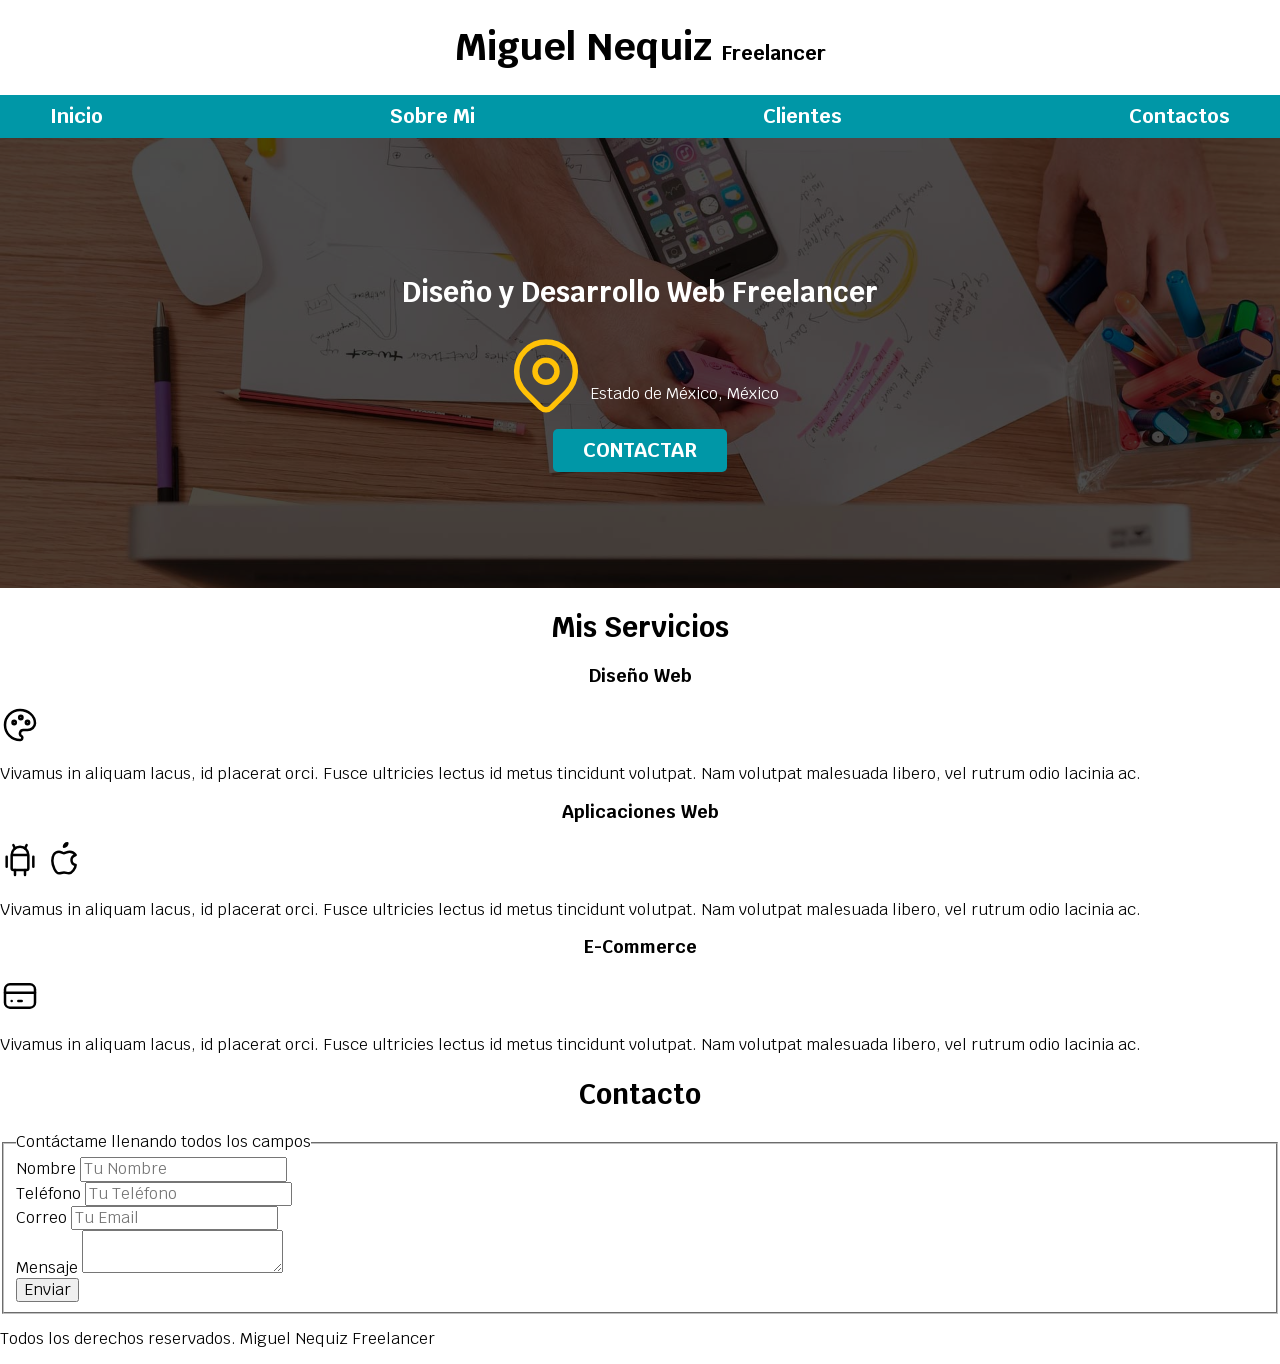
==== index.html @ 97442358 "CSS para crear botones" ====
<!DOCTYPE html>
<html lang="es">
<head>
    <meta charset="UTF-8">
    <meta name="viewport" content="width=device-width, initial-scale=1.0">
    <title>Diseñador Freelancer</title>
    <link rel="preload" href="css/normalize.css" as="style">
    <link rel="stylesheet" href="css/normalize.css">
    <link rel="preconnect" href="https://fonts.googleapis.com">
    <link rel="preconnect" href="https://fonts.gstatic.com" crossorigin>
    <link href="https://fonts.googleapis.com/css2?family=Krub:wght@400;700&display=swap" rel="stylesheet">
    <link rel="preload" href="css/styles.css" as="style">
    <link rel="stylesheet" href="css/styles.css">
</head>
<body>
    <header>
        <h1 class="titulo">Miguel Nequiz <span>Freelancer</span></h1>
    </header>

    <div class="nav-bg">
        <nav class="navegacion-principal contenedor">
            <a href="#">Inicio</a>
            <a href="#">Sobre Mi</a>
            <a href="#">Clientes</a>
            <a href="#">Contactos</a>
        </nav>
    </div>

    <section class="hero">
        <div class="contenido-hero">
            <h2>Diseño y Desarrollo Web <span>Freelancer</span></h2>
            
            <div class="ubicacion">
                <svg xmlns="http://www.w3.org/2000/svg" class="icon icon-tabler icon-tabler-map-pin" width="88" height="88" viewBox="0 0 24 24" stroke-width="1.5" stroke="#FFC107" fill="none" stroke-linecap="round" stroke-linejoin="round">
                    <path stroke="none" d="M0 0h24v24H0z" fill="none"/>
                    <path d="M9 11a3 3 0 1 0 6 0a3 3 0 0 0 -6 0" />
                    <path d="M17.657 16.657l-4.243 4.243a2 2 0 0 1 -2.827 0l-4.244 -4.243a8 8 0 1 1 11.314 0z" />
                </svg>
                <p>Estado de México, México</p>
                
            </div>
            
            
            
            <a class="boton" href="#">Contactar</a>
        </div>
    </section>

    <main>
        <h2>Mis Servicios</h2>
    
        <section>
            <h3>Diseño Web</h3>
            <svg xmlns="http://www.w3.org/2000/svg" class="icon icon-tabler icon-tabler-palette" width="40" height="40" viewBox="0 0 24 24" stroke-width="1.5" stroke="#000000" fill="none" stroke-linecap="round" stroke-linejoin="round">
                <path stroke="none" d="M0 0h24v24H0z" fill="none"/>
                <path d="M12 21a9 9 0 0 1 0 -18c4.97 0 9 3.582 9 8c0 1.06 -.474 2.078 -1.318 2.828c-.844 .75 -1.989 1.172 -3.182 1.172h-2.5a2 2 0 0 0 -1 3.75a1.3 1.3 0 0 1 -1 2.25" />
                <path d="M8.5 10.5m-1 0a1 1 0 1 0 2 0a1 1 0 1 0 -2 0" />
                <path d="M12.5 7.5m-1 0a1 1 0 1 0 2 0a1 1 0 1 0 -2 0" />
                <path d="M16.5 10.5m-1 0a1 1 0 1 0 2 0a1 1 0 1 0 -2 0" />
            </svg>
            <p>Vivamus in aliquam lacus, id placerat orci. Fusce ultricies lectus id metus tincidunt volutpat. Nam volutpat malesuada libero, vel rutrum odio lacinia ac.</p>
        </section>

        <section>
            <h3>Aplicaciones Web</h3>
            <svg xmlns="http://www.w3.org/2000/svg" class="icon icon-tabler icon-tabler-brand-android" width="40" height="40" viewBox="0 0 24 24" stroke-width="1.5" stroke="#000000" fill="none" stroke-linecap="round" stroke-linejoin="round">
                <path stroke="none" d="M0 0h24v24H0z" fill="none"/>
                <path d="M4 10l0 6" />
                <path d="M20 10l0 6" />
                <path d="M7 9h10v8a1 1 0 0 1 -1 1h-8a1 1 0 0 1 -1 -1v-8a5 5 0 0 1 10 0" />
                <path d="M8 3l1 2" />
                <path d="M16 3l-1 2" />
                <path d="M9 18l0 3" />
                <path d="M15 18l0 3" />
            </svg>
            <svg xmlns="http://www.w3.org/2000/svg" class="icon icon-tabler icon-tabler-brand-apple" width="40" height="40" viewBox="0 0 24 24" stroke-width="1.5" stroke="#000000" fill="none" stroke-linecap="round" stroke-linejoin="round">
                <path stroke="none" d="M0 0h24v24H0z" fill="none"/>
                <path d="M9 7c-3 0 -4 3 -4 5.5c0 3 2 7.5 4 7.5c1.088 -.046 1.679 -.5 3 -.5c1.312 0 1.5 .5 3 .5s4 -3 4 -5c-.028 -.01 -2.472 -.403 -2.5 -3c-.019 -2.17 2.416 -2.954 2.5 -3c-1.023 -1.492 -2.951 -1.963 -3.5 -2c-1.433 -.111 -2.83 1 -3.5 1c-.68 0 -1.9 -1 -3 -1z" />
                <path d="M12 4a2 2 0 0 0 2 -2a2 2 0 0 0 -2 2" />
            </svg>
            <p>Vivamus in aliquam lacus, id placerat orci. Fusce ultricies lectus id metus tincidunt volutpat. Nam volutpat malesuada libero, vel rutrum odio lacinia ac.</p>
        </section>
        
        <section>
            <h3>E-Commerce</h3>
            <svg xmlns="http://www.w3.org/2000/svg" class="icon icon-tabler icon-tabler-credit-card" width="40" height="40" viewBox="0 0 24 24" stroke-width="1.5" stroke="#000000" fill="none" stroke-linecap="round" stroke-linejoin="round">
                <path stroke="none" d="M0 0h24v24H0z" fill="none"/>
                <path d="M3 5m0 3a3 3 0 0 1 3 -3h12a3 3 0 0 1 3 3v8a3 3 0 0 1 -3 3h-12a3 3 0 0 1 -3 -3z" />
                <path d="M3 10l18 0" />
                <path d="M7 15l.01 0" />
                <path d="M11 15l2 0" />
            </svg>
            <p>Vivamus in aliquam lacus, id placerat orci. Fusce ultricies lectus id metus tincidunt volutpat. Nam volutpat malesuada libero, vel rutrum odio lacinia ac.</p>
        </section>

    </main>


    <section>
        <h2>Contacto</h2>

        <form>
            <fieldset>
                <legend>Contáctame llenando todos los campos</legend>

                <div>
                    <label>Nombre</label>
                    <input type="text" placeholder="Tu Nombre" >
                </div>

                <div>
                    <label>Teléfono</label>
                    <input type="tel" placeholder="Tu Teléfono" >
                </div>

                <div>
                    <label>Correo</label>
                    <input type="email" placeholder="Tu Email">
                </div>

                <div>
                    <label>Mensaje</label>
                    <textarea></textarea>
                </div>

                <div>
                    <input type="submit" value="Enviar">
                </div>
            </fieldset>
        </form>
    </section>

    <footer>
        <p>Todos los derechos reservados. Miguel Nequiz Freelancer</p>
    </footer>
</body>
</html>
---- css/styles.css ----
:root{
    --blanco: #ffffff;
    --oscuro: #212121;
    --primario: #FFC107;
    --secundario: #0097a7;
    --gris: #757575;
    
}

html {
    font-size: 62.5%;
    box-sizing: border-box;
}

*, *:before, *:after {
    box-sizing: inherit;
}

body {
    font-size: 16px; /* 1rem = 10px */
    font-family: 'Krub', sans-serif;
}

h1 {
    font-size: 3.8rem;
}

h2 {
    font-size:  2.8rem;
}

h3 {
    font-size: 1.8rem;
}

h1, h2, h3 {
    text-align: center;
}

.titulo span {
    font-size: 2rem;
}

.contenedor {
    max-width: 120rem;
    margin: 0 auto;
}

.boton {
    background-color: var(--secundario);
    color: var(--blanco);
    padding: 1rem 3rem;
    margin-top: 1rem;
    font-size: 2rem;
    text-decoration: none;
    text-transform: uppercase;
    font-weight: bold;
    border-radius: .5rem;
    width: 90%;
    text-align: center;
}

@media (min-width: 768px){
    .boton{
        width: auto;
    }
}

.nav-bg {
    background-color: var(--secundario);
}

.navegacion-principal{
    display: flex;
    flex-direction: column;
}

@media (min-width: 480px ) {
    .navegacion-principal {
        flex-direction: row;
        justify-content: space-between;
    }
}

.navegacion-principal  a {
    display: block;
    text-align: center;
    color: var(--blanco);
    text-decoration: none;
    font-size: 2rem;
    font-weight: 700;
    padding: 1rem;
}

.navegacion-principal  a:hover {
    background-color: var(--primario);
    color: var(--oscuro);
}

.hero {
    background-image: url("../img/hero.jpg");
    background-repeat: no-repeat;
    background-size: cover;
    height: 450px;
    position: relative;
}

.contenido-hero {
    position: absolute;
    /**background-color: rgb( 0,0,0, .7);**/ /*Version anterior*/
    background-color: rgb( 0 0 0 / 70%); /*Version nueva*/
    width: 100%;
    height: 100%;
    
    display: flex;
    flex-direction: column;
    align-items: center;
    justify-content: center;
}

.contenido-hero h2, .contenido-hero p {
    color: var(--blanco);

}

.ubicacion {
   display: flex;
   align-items: flex-end;
}
---- css/styles.css ----
:root{
    --blanco: #ffffff;
    --oscuro: #212121;
    --primario: #FFC107;
    --secundario: #0097a7;
    --gris: #757575;
    
}

html {
    font-size: 62.5%;
    box-sizing: border-box;
}

*, *:before, *:after {
    box-sizing: inherit;
}

body {
    font-size: 16px; /* 1rem = 10px */
    font-family: 'Krub', sans-serif;
}

h1 {
    font-size: 3.8rem;
}

h2 {
    font-size:  2.8rem;
}

h3 {
    font-size: 1.8rem;
}

h1, h2, h3 {
    text-align: center;
}

.titulo span {
    font-size: 2rem;
}

.contenedor {
    max-width: 120rem;
    margin: 0 auto;
}

.boton {
    background-color: var(--secundario);
    color: var(--blanco);
    padding: 1rem 3rem;
    margin-top: 1rem;
    font-size: 2rem;
    text-decoration: none;
    text-transform: uppercase;
    font-weight: bold;
    border-radius: .5rem;
    width: 90%;
    text-align: center;
}

@media (min-width: 768px){
    .boton{
        width: auto;
    }
}

.nav-bg {
    background-color: var(--secundario);
}

.navegacion-principal{
    display: flex;
    flex-direction: column;
}

@media (min-width: 480px ) {
    .navegacion-principal {
        flex-direction: row;
        justify-content: space-between;
    }
}

.navegacion-principal  a {
    display: block;
    text-align: center;
    color: var(--blanco);
    text-decoration: none;
    font-size: 2rem;
    font-weight: 700;
    padding: 1rem;
}

.navegacion-principal  a:hover {
    background-color: var(--primario);
    color: var(--oscuro);
}

.hero {
    background-image: url("../img/hero.jpg");
    background-repeat: no-repeat;
    background-size: cover;
    height: 450px;
    position: relative;
}

.contenido-hero {
    position: absolute;
    /**background-color: rgb( 0,0,0, .7);**/ /*Version anterior*/
    background-color: rgb( 0 0 0 / 70%); /*Version nueva*/
    width: 100%;
    height: 100%;
    
    display: flex;
    flex-direction: column;
    align-items: center;
    justify-content: center;
}

.contenido-hero h2, .contenido-hero p {
    color: var(--blanco);

}

.ubicacion {
   display: flex;
   align-items: flex-end;
}
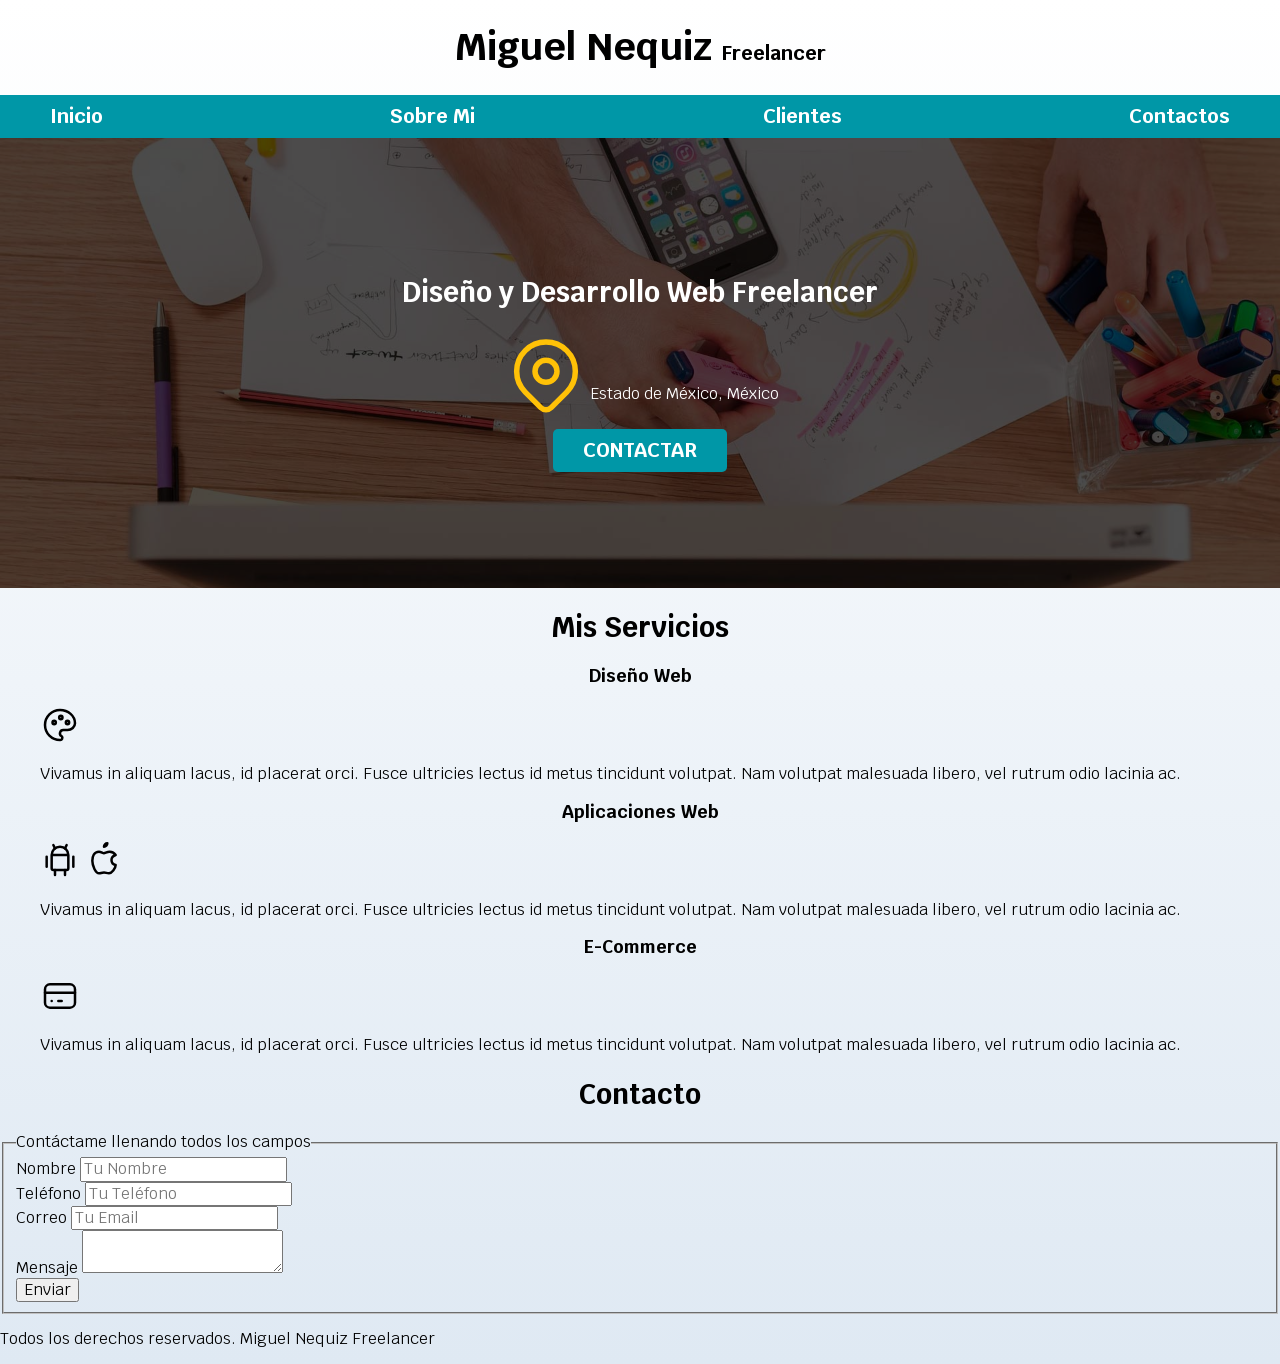
==== commit de65bfa5: "Se agrega color de fondo y clase contenedor a la etiqueta main" ====
--- a/index.html
+++ b/index.html
@@ -43,10 +43,10 @@
             
             
             <a class="boton" href="#">Contactar</a>
-        </div>
+        </div><!-- .contenido-hero -->
     </section>
 
-    <main>
+    <main class="contenedor">
         <h2>Mis Servicios</h2>
     
         <section>
--- a/css/styles.css
+++ b/css/styles.css
@@ -4,12 +4,14 @@
     --primario: #FFC107;
     --secundario: #0097a7;
     --gris: #757575;
-    
+    --grisClaro: #DFE9F3;
 }
+
+/* Globales */
 
 html {
     font-size: 62.5%;
-    box-sizing: border-box;
+    box-sizing: border-box; /* Hack para Box Model */
 }
 
 *, *:before, *:after {
@@ -19,26 +21,7 @@
 body {
     font-size: 16px; /* 1rem = 10px */
     font-family: 'Krub', sans-serif;
-}
-
-h1 {
-    font-size: 3.8rem;
-}
-
-h2 {
-    font-size:  2.8rem;
-}
-
-h3 {
-    font-size: 1.8rem;
-}
-
-h1, h2, h3 {
-    text-align: center;
-}
-
-.titulo span {
-    font-size: 2rem;
+    background-image: linear-gradient(to top,var(--grisClaro) 0%, var(--blanco) 100%);
 }
 
 .contenedor {
@@ -66,6 +49,31 @@
     }
 }
 
+/* Tipografia */
+
+h1 {
+    font-size: 3.8rem;
+}
+
+h2 {
+    font-size:  2.8rem;
+}
+
+h3 {
+    font-size: 1.8rem;
+}
+
+h1, h2, h3 {
+    text-align: center;
+}
+
+/* Titulos */
+.titulo span {
+    font-size: 2rem;
+}
+
+
+/* Navegacion pricipal */
 .nav-bg {
     background-color: var(--secundario);
 }
@@ -97,6 +105,8 @@
     color: var(--oscuro);
 }
 
+/* Hero */
+
 .hero {
     background-image: url("../img/hero.jpg");
     background-repeat: no-repeat;
@@ -123,7 +133,7 @@
 
 }
 
-.ubicacion {
+.contenido-hero .ubicacion {
    display: flex;
    align-items: flex-end;
 }
--- a/css/styles.css
+++ b/css/styles.css
@@ -4,12 +4,14 @@
     --primario: #FFC107;
     --secundario: #0097a7;
     --gris: #757575;
-    
+    --grisClaro: #DFE9F3;
 }
+
+/* Globales */
 
 html {
     font-size: 62.5%;
-    box-sizing: border-box;
+    box-sizing: border-box; /* Hack para Box Model */
 }
 
 *, *:before, *:after {
@@ -19,26 +21,7 @@
 body {
     font-size: 16px; /* 1rem = 10px */
     font-family: 'Krub', sans-serif;
-}
-
-h1 {
-    font-size: 3.8rem;
-}
-
-h2 {
-    font-size:  2.8rem;
-}
-
-h3 {
-    font-size: 1.8rem;
-}
-
-h1, h2, h3 {
-    text-align: center;
-}
-
-.titulo span {
-    font-size: 2rem;
+    background-image: linear-gradient(to top,var(--grisClaro) 0%, var(--blanco) 100%);
 }
 
 .contenedor {
@@ -66,6 +49,31 @@
     }
 }
 
+/* Tipografia */
+
+h1 {
+    font-size: 3.8rem;
+}
+
+h2 {
+    font-size:  2.8rem;
+}
+
+h3 {
+    font-size: 1.8rem;
+}
+
+h1, h2, h3 {
+    text-align: center;
+}
+
+/* Titulos */
+.titulo span {
+    font-size: 2rem;
+}
+
+
+/* Navegacion pricipal */
 .nav-bg {
     background-color: var(--secundario);
 }
@@ -97,6 +105,8 @@
     color: var(--oscuro);
 }
 
+/* Hero */
+
 .hero {
     background-image: url("../img/hero.jpg");
     background-repeat: no-repeat;
@@ -123,7 +133,7 @@
 
 }
 
-.ubicacion {
+.contenido-hero .ubicacion {
    display: flex;
    align-items: flex-end;
 }
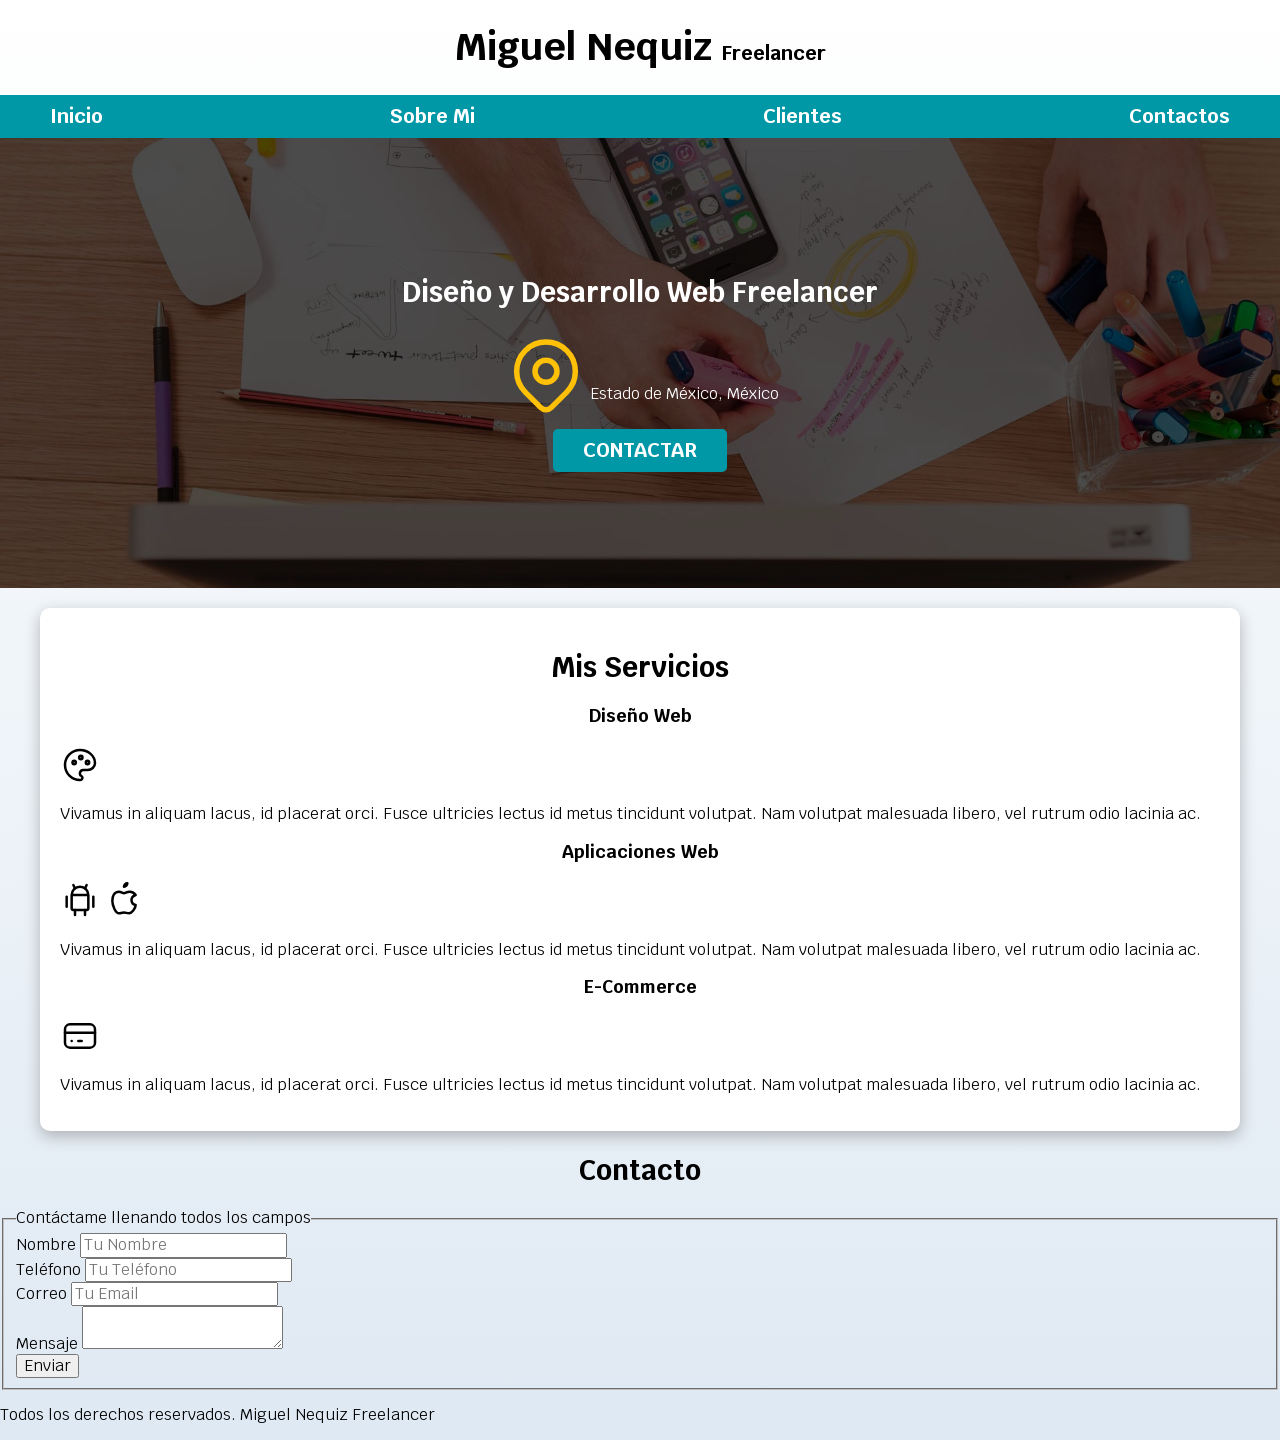
==== commit d806944d: "Se agrega sombra en la sección de mis servicios" ====
--- a/index.html
+++ b/index.html
@@ -46,7 +46,7 @@
         </div><!-- .contenido-hero -->
     </section>
 
-    <main class="contenedor">
+    <main class="contenedor sombra">
         <h2>Mis Servicios</h2>
     
         <section>
--- a/css/styles.css
+++ b/css/styles.css
@@ -47,6 +47,15 @@
     .boton{
         width: auto;
     }
+}
+
+.sombra {
+    -webkit-box-shadow: 0px 5px 15px 0px rgba(112,112,112,0.48);
+    -moz-box-shadow: 0px 5px 15px 0px rgba(112,112,112,0.48);
+    box-shadow: 0px 5px 15px 0px rgba(112,112,112,0.48);
+    background-color: var(--blanco);
+    padding: 2rem;
+    border-radius: 1rem;
 }
 
 /* Tipografia */
@@ -113,6 +122,7 @@
     background-size: cover;
     height: 450px;
     position: relative;
+    margin-bottom: 2rem;
 }
 
 .contenido-hero {
--- a/css/styles.css
+++ b/css/styles.css
@@ -47,6 +47,15 @@
     .boton{
         width: auto;
     }
+}
+
+.sombra {
+    -webkit-box-shadow: 0px 5px 15px 0px rgba(112,112,112,0.48);
+    -moz-box-shadow: 0px 5px 15px 0px rgba(112,112,112,0.48);
+    box-shadow: 0px 5px 15px 0px rgba(112,112,112,0.48);
+    background-color: var(--blanco);
+    padding: 2rem;
+    border-radius: 1rem;
 }
 
 /* Tipografia */
@@ -113,6 +122,7 @@
     background-size: cover;
     height: 450px;
     position: relative;
+    margin-bottom: 2rem;
 }
 
 .contenido-hero {
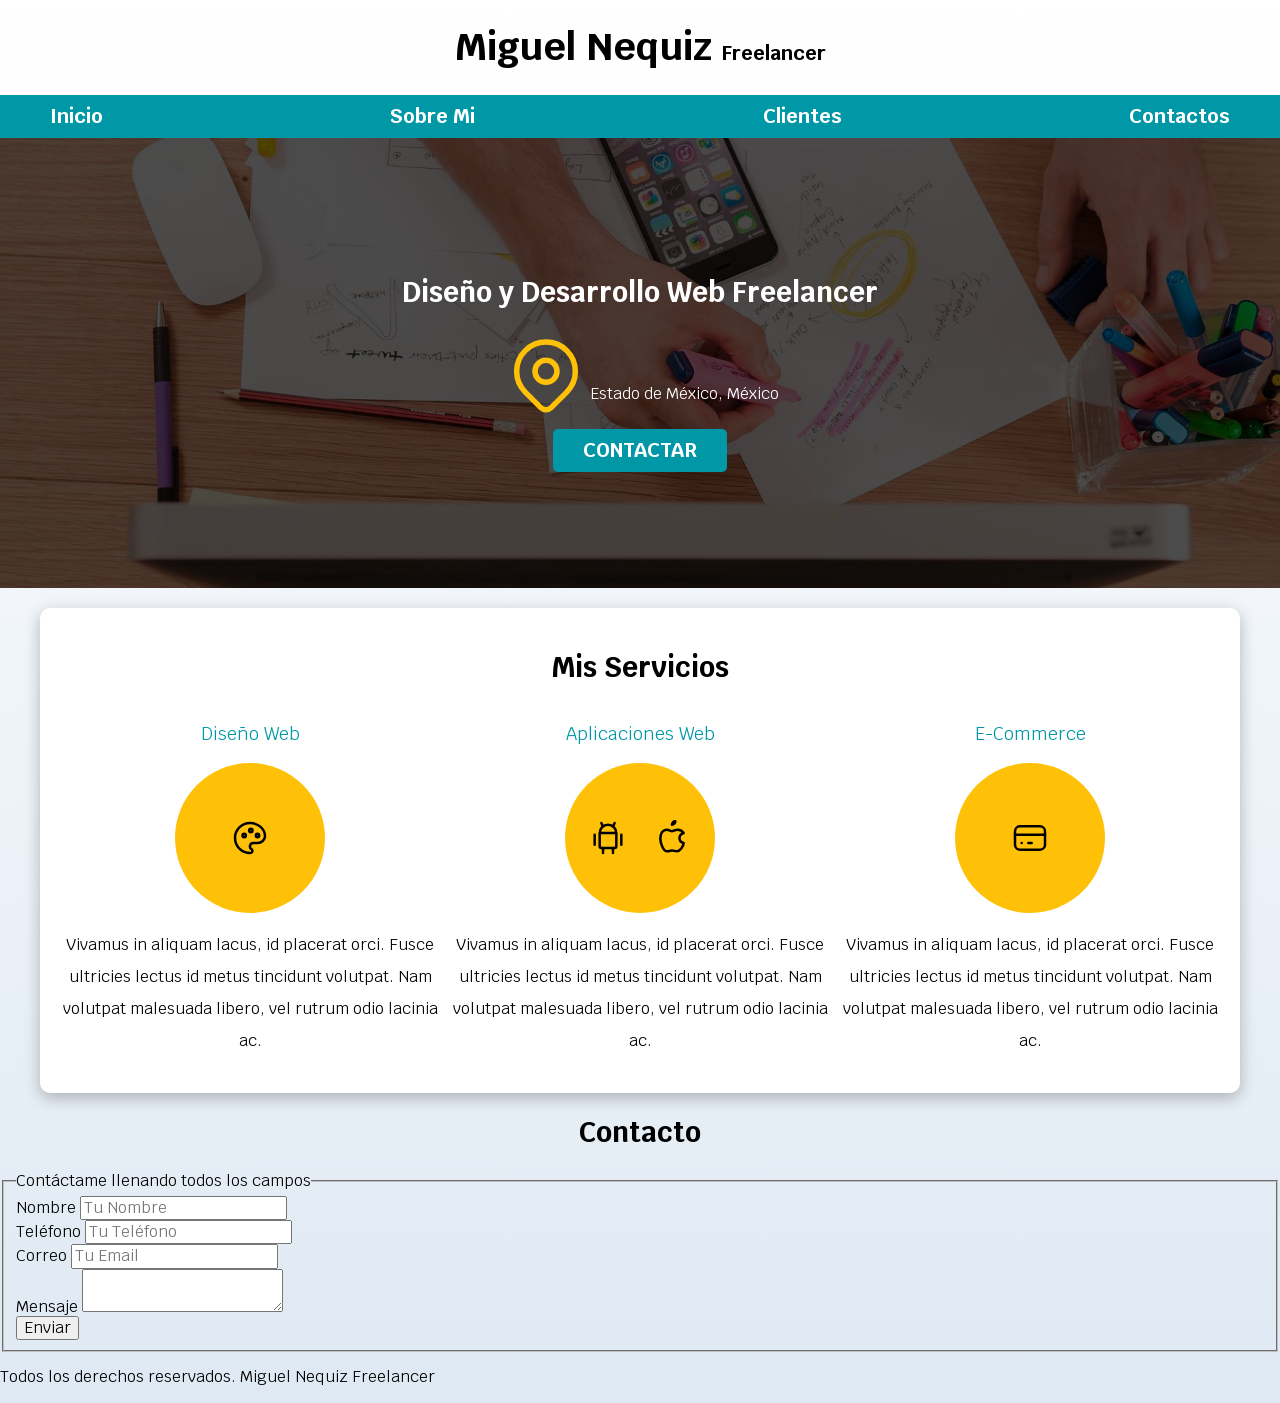
==== commit ce5b1eaf: "Se finaliza la sección de servicios" ====
--- a/index.html
+++ b/index.html
@@ -48,50 +48,60 @@
 
     <main class="contenedor sombra">
         <h2>Mis Servicios</h2>
+        
+        <div class="servicios">
+
+            <section class="servicio">
+                <h3>Diseño Web</h3>
+                <div class="iconos">
+                    <svg xmlns="http://www.w3.org/2000/svg" class="icon icon-tabler icon-tabler-palette" width="40" height="40" viewBox="0 0 24 24" stroke-width="1.5" stroke="#000000" fill="none" stroke-linecap="round" stroke-linejoin="round">
+                        <path stroke="none" d="M0 0h24v24H0z" fill="none"/>
+                        <path d="M12 21a9 9 0 0 1 0 -18c4.97 0 9 3.582 9 8c0 1.06 -.474 2.078 -1.318 2.828c-.844 .75 -1.989 1.172 -3.182 1.172h-2.5a2 2 0 0 0 -1 3.75a1.3 1.3 0 0 1 -1 2.25" />
+                        <path d="M8.5 10.5m-1 0a1 1 0 1 0 2 0a1 1 0 1 0 -2 0" />
+                        <path d="M12.5 7.5m-1 0a1 1 0 1 0 2 0a1 1 0 1 0 -2 0" />
+                        <path d="M16.5 10.5m-1 0a1 1 0 1 0 2 0a1 1 0 1 0 -2 0" />
+                    </svg>
+                </div>
+                <p>Vivamus in aliquam lacus, id placerat orci. Fusce ultricies lectus id metus tincidunt volutpat. Nam volutpat malesuada libero, vel rutrum odio lacinia ac.</p>
+            </section>
     
-        <section>
-            <h3>Diseño Web</h3>
-            <svg xmlns="http://www.w3.org/2000/svg" class="icon icon-tabler icon-tabler-palette" width="40" height="40" viewBox="0 0 24 24" stroke-width="1.5" stroke="#000000" fill="none" stroke-linecap="round" stroke-linejoin="round">
-                <path stroke="none" d="M0 0h24v24H0z" fill="none"/>
-                <path d="M12 21a9 9 0 0 1 0 -18c4.97 0 9 3.582 9 8c0 1.06 -.474 2.078 -1.318 2.828c-.844 .75 -1.989 1.172 -3.182 1.172h-2.5a2 2 0 0 0 -1 3.75a1.3 1.3 0 0 1 -1 2.25" />
-                <path d="M8.5 10.5m-1 0a1 1 0 1 0 2 0a1 1 0 1 0 -2 0" />
-                <path d="M12.5 7.5m-1 0a1 1 0 1 0 2 0a1 1 0 1 0 -2 0" />
-                <path d="M16.5 10.5m-1 0a1 1 0 1 0 2 0a1 1 0 1 0 -2 0" />
-            </svg>
-            <p>Vivamus in aliquam lacus, id placerat orci. Fusce ultricies lectus id metus tincidunt volutpat. Nam volutpat malesuada libero, vel rutrum odio lacinia ac.</p>
-        </section>
+            <section class="servicio">
+                <h3>Aplicaciones Web</h3>
+                <div class="iconos">
+                    <svg xmlns="http://www.w3.org/2000/svg" class="icon icon-tabler icon-tabler-brand-android" width="40" height="40" viewBox="0 0 24 24" stroke-width="1.5" stroke="#000000" fill="none" stroke-linecap="round" stroke-linejoin="round">
+                        <path stroke="none" d="M0 0h24v24H0z" fill="none"/>
+                        <path d="M4 10l0 6" />
+                        <path d="M20 10l0 6" />
+                        <path d="M7 9h10v8a1 1 0 0 1 -1 1h-8a1 1 0 0 1 -1 -1v-8a5 5 0 0 1 10 0" />
+                        <path d="M8 3l1 2" />
+                        <path d="M16 3l-1 2" />
+                        <path d="M9 18l0 3" />
+                        <path d="M15 18l0 3" />
+                    </svg>
+                    <svg xmlns="http://www.w3.org/2000/svg" class="icon icon-tabler icon-tabler-brand-apple" width="40" height="40" viewBox="0 0 24 24" stroke-width="1.5" stroke="#000000" fill="none" stroke-linecap="round" stroke-linejoin="round">
+                        <path stroke="none" d="M0 0h24v24H0z" fill="none"/>
+                        <path d="M9 7c-3 0 -4 3 -4 5.5c0 3 2 7.5 4 7.5c1.088 -.046 1.679 -.5 3 -.5c1.312 0 1.5 .5 3 .5s4 -3 4 -5c-.028 -.01 -2.472 -.403 -2.5 -3c-.019 -2.17 2.416 -2.954 2.5 -3c-1.023 -1.492 -2.951 -1.963 -3.5 -2c-1.433 -.111 -2.83 1 -3.5 1c-.68 0 -1.9 -1 -3 -1z" />
+                        <path d="M12 4a2 2 0 0 0 2 -2a2 2 0 0 0 -2 2" />
+                    </svg>
+                </div>
+                <p>Vivamus in aliquam lacus, id placerat orci. Fusce ultricies lectus id metus tincidunt volutpat. Nam volutpat malesuada libero, vel rutrum odio lacinia ac.</p>
+            </section>
+            
+            <section class="servicio">
+                <h3>E-Commerce</h3>
+                <div class="iconos">
+                    <svg xmlns="http://www.w3.org/2000/svg" class="icon icon-tabler icon-tabler-credit-card" width="40" height="40" viewBox="0 0 24 24" stroke-width="1.5" stroke="#000000" fill="none" stroke-linecap="round" stroke-linejoin="round">
+                        <path stroke="none" d="M0 0h24v24H0z" fill="none"/>
+                        <path d="M3 5m0 3a3 3 0 0 1 3 -3h12a3 3 0 0 1 3 3v8a3 3 0 0 1 -3 3h-12a3 3 0 0 1 -3 -3z" />
+                        <path d="M3 10l18 0" />
+                        <path d="M7 15l.01 0" />
+                        <path d="M11 15l2 0" />
+                    </svg>
+                </div>
+                <p>Vivamus in aliquam lacus, id placerat orci. Fusce ultricies lectus id metus tincidunt volutpat. Nam volutpat malesuada libero, vel rutrum odio lacinia ac.</p>
+            </section>
+        </div><!-- .servicios -->
 
-        <section>
-            <h3>Aplicaciones Web</h3>
-            <svg xmlns="http://www.w3.org/2000/svg" class="icon icon-tabler icon-tabler-brand-android" width="40" height="40" viewBox="0 0 24 24" stroke-width="1.5" stroke="#000000" fill="none" stroke-linecap="round" stroke-linejoin="round">
-                <path stroke="none" d="M0 0h24v24H0z" fill="none"/>
-                <path d="M4 10l0 6" />
-                <path d="M20 10l0 6" />
-                <path d="M7 9h10v8a1 1 0 0 1 -1 1h-8a1 1 0 0 1 -1 -1v-8a5 5 0 0 1 10 0" />
-                <path d="M8 3l1 2" />
-                <path d="M16 3l-1 2" />
-                <path d="M9 18l0 3" />
-                <path d="M15 18l0 3" />
-            </svg>
-            <svg xmlns="http://www.w3.org/2000/svg" class="icon icon-tabler icon-tabler-brand-apple" width="40" height="40" viewBox="0 0 24 24" stroke-width="1.5" stroke="#000000" fill="none" stroke-linecap="round" stroke-linejoin="round">
-                <path stroke="none" d="M0 0h24v24H0z" fill="none"/>
-                <path d="M9 7c-3 0 -4 3 -4 5.5c0 3 2 7.5 4 7.5c1.088 -.046 1.679 -.5 3 -.5c1.312 0 1.5 .5 3 .5s4 -3 4 -5c-.028 -.01 -2.472 -.403 -2.5 -3c-.019 -2.17 2.416 -2.954 2.5 -3c-1.023 -1.492 -2.951 -1.963 -3.5 -2c-1.433 -.111 -2.83 1 -3.5 1c-.68 0 -1.9 -1 -3 -1z" />
-                <path d="M12 4a2 2 0 0 0 2 -2a2 2 0 0 0 -2 2" />
-            </svg>
-            <p>Vivamus in aliquam lacus, id placerat orci. Fusce ultricies lectus id metus tincidunt volutpat. Nam volutpat malesuada libero, vel rutrum odio lacinia ac.</p>
-        </section>
-        
-        <section>
-            <h3>E-Commerce</h3>
-            <svg xmlns="http://www.w3.org/2000/svg" class="icon icon-tabler icon-tabler-credit-card" width="40" height="40" viewBox="0 0 24 24" stroke-width="1.5" stroke="#000000" fill="none" stroke-linecap="round" stroke-linejoin="round">
-                <path stroke="none" d="M0 0h24v24H0z" fill="none"/>
-                <path d="M3 5m0 3a3 3 0 0 1 3 -3h12a3 3 0 0 1 3 3v8a3 3 0 0 1 -3 3h-12a3 3 0 0 1 -3 -3z" />
-                <path d="M3 10l18 0" />
-                <path d="M7 15l.01 0" />
-                <path d="M11 15l2 0" />
-            </svg>
-            <p>Vivamus in aliquam lacus, id placerat orci. Fusce ultricies lectus id metus tincidunt volutpat. Nam volutpat malesuada libero, vel rutrum odio lacinia ac.</p>
-        </section>
 
     </main>
 
--- a/css/styles.css
+++ b/css/styles.css
@@ -148,3 +148,50 @@
    align-items: flex-end;
 }
 
+/** Servicios **/
+@media (min-width: 768px){
+    .servicios{
+        display: grid;
+    
+        grid-template-columns: repeat(3, 1fr);
+        /*Lo mismo de arriba
+        grid-template-columns: 33.3% 33.3% 33.3%;
+        grid-template-columns: 1fr 1fr 1fr;
+        */
+    
+        /* Es lo mismo
+        grid-template-columns: 300px 300px;
+        grid-template-rows: 200px 800px;
+    
+        grid: 200px 800px / 300px 300px;
+        */
+        column-gap: 1rem; 
+    }
+
+    .servicio {
+        display: flex;
+        flex-direction: column;
+        align-items: center;
+    }
+
+    .servicio h3 {
+        color: var(--secundario);
+        font-weight: normal;
+    }
+
+    .servicio p {
+        line-height: 2;
+        text-align: center;
+    }
+
+    .servicio .iconos {
+        height: 15rem;
+        width: 15rem;
+        background-color: var(--primario);
+        border-radius: 50%;
+        display: flex;
+        justify-content: space-evenly;
+        align-items: center;
+    }
+}
+
--- a/css/styles.css
+++ b/css/styles.css
@@ -148,3 +148,50 @@
    align-items: flex-end;
 }
 
+/** Servicios **/
+@media (min-width: 768px){
+    .servicios{
+        display: grid;
+    
+        grid-template-columns: repeat(3, 1fr);
+        /*Lo mismo de arriba
+        grid-template-columns: 33.3% 33.3% 33.3%;
+        grid-template-columns: 1fr 1fr 1fr;
+        */
+    
+        /* Es lo mismo
+        grid-template-columns: 300px 300px;
+        grid-template-rows: 200px 800px;
+    
+        grid: 200px 800px / 300px 300px;
+        */
+        column-gap: 1rem; 
+    }
+
+    .servicio {
+        display: flex;
+        flex-direction: column;
+        align-items: center;
+    }
+
+    .servicio h3 {
+        color: var(--secundario);
+        font-weight: normal;
+    }
+
+    .servicio p {
+        line-height: 2;
+        text-align: center;
+    }
+
+    .servicio .iconos {
+        height: 15rem;
+        width: 15rem;
+        background-color: var(--primario);
+        border-radius: 50%;
+        display: flex;
+        justify-content: space-evenly;
+        align-items: center;
+    }
+}
+
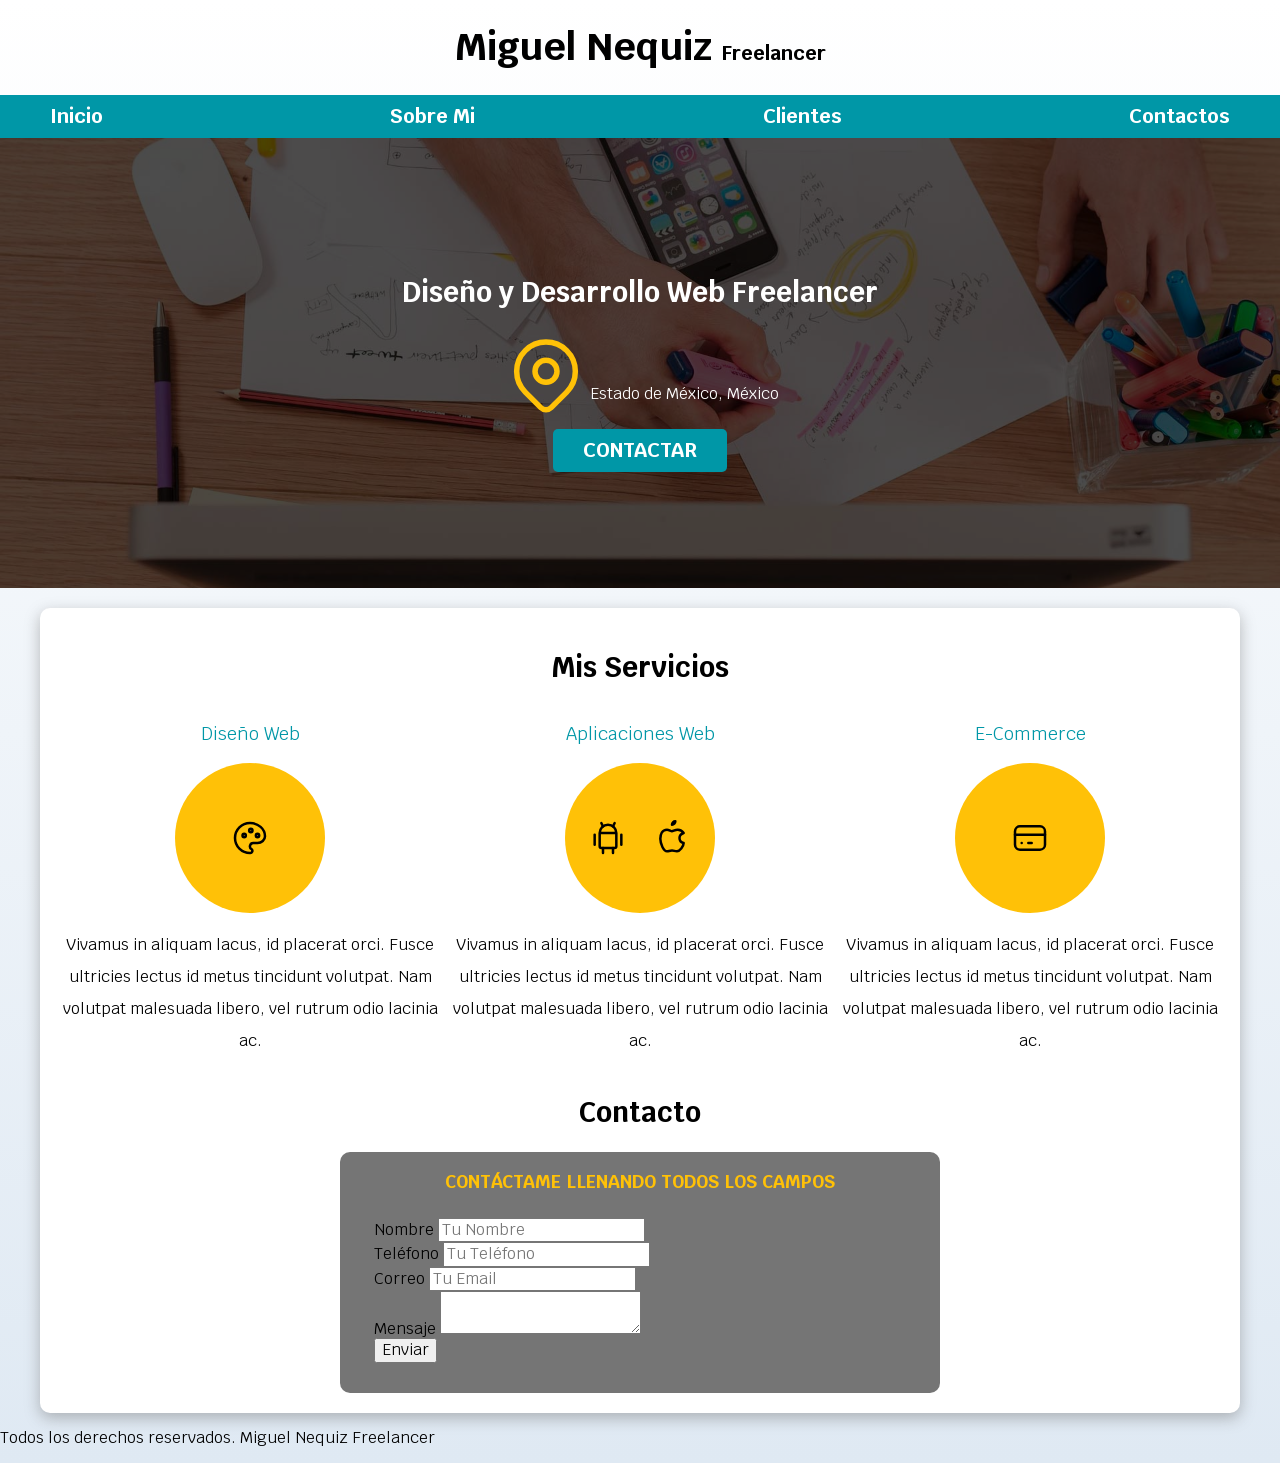
==== commit 61283ddf: "Primeros pasos con el formulario" ====
--- a/index.html
+++ b/index.html
@@ -103,42 +103,45 @@
         </div><!-- .servicios -->
 
 
-    </main>
+    
 
 
-    <section>
-        <h2>Contacto</h2>
+        <section>
+            <h2>Contacto</h2>
 
-        <form>
-            <fieldset>
-                <legend>Contáctame llenando todos los campos</legend>
+            <form class="formulario">
+                <fieldset>
+                    <legend>Contáctame llenando todos los campos</legend>
 
-                <div>
-                    <label>Nombre</label>
-                    <input type="text" placeholder="Tu Nombre" >
-                </div>
+                    <div class="contenedor-campos">
+                        <div class="campo">
+                            <label>Nombre</label>
+                            <input type="text" placeholder="Tu Nombre" >
+                        </div>
 
-                <div>
-                    <label>Teléfono</label>
-                    <input type="tel" placeholder="Tu Teléfono" >
-                </div>
+                        <div class="campo">
+                            <label>Teléfono</label>
+                            <input type="tel" placeholder="Tu Teléfono" >
+                        </div>
 
-                <div>
-                    <label>Correo</label>
-                    <input type="email" placeholder="Tu Email">
-                </div>
+                        <div class="campo">
+                            <label>Correo</label>
+                            <input type="email" placeholder="Tu Email">
+                        </div>
 
-                <div>
-                    <label>Mensaje</label>
-                    <textarea></textarea>
-                </div>
+                        <div class="campo">
+                            <label>Mensaje</label>
+                            <textarea></textarea>
+                        </div>
+                    </div><!-- .contenedor-campos -->
 
-                <div>
-                    <input type="submit" value="Enviar">
-                </div>
-            </fieldset>
-        </form>
-    </section>
+                    <div>
+                        <input type="submit" value="Enviar">
+                    </div>
+                </fieldset>
+            </form>
+        </section>
+    </main>
 
     <footer>
         <p>Todos los derechos reservados. Miguel Nequiz Freelancer</p>
--- a/css/styles.css
+++ b/css/styles.css
@@ -167,6 +167,7 @@
         */
         column-gap: 1rem; 
     }
+}
 
     .servicio {
         display: flex;
@@ -193,5 +194,27 @@
         justify-content: space-evenly;
         align-items: center;
     }
-}
-
+
+
+/** Contacto **/
+
+.formulario {
+    background-color: var(--gris);
+    width: min(60rem, 100%); /** Utilizar el valor más pequeño*/
+    margin: 0 auto;
+    padding: 2rem;
+    border-radius: 1rem;
+}
+
+.formulario fieldset {
+    border: none;
+}
+
+.formulario legend {
+    text-align: center;
+    font-size: 1.8rem;
+    text-transform: uppercase;
+    font-weight: 700;
+    margin-bottom: 2rem;
+    color: var(--primario)
+}
--- a/css/styles.css
+++ b/css/styles.css
@@ -167,6 +167,7 @@
         */
         column-gap: 1rem; 
     }
+}
 
     .servicio {
         display: flex;
@@ -193,5 +194,27 @@
         justify-content: space-evenly;
         align-items: center;
     }
-}
-
+
+
+/** Contacto **/
+
+.formulario {
+    background-color: var(--gris);
+    width: min(60rem, 100%); /** Utilizar el valor más pequeño*/
+    margin: 0 auto;
+    padding: 2rem;
+    border-radius: 1rem;
+}
+
+.formulario fieldset {
+    border: none;
+}
+
+.formulario legend {
+    text-align: center;
+    font-size: 1.8rem;
+    text-transform: uppercase;
+    font-weight: 700;
+    margin-bottom: 2rem;
+    color: var(--primario)
+}
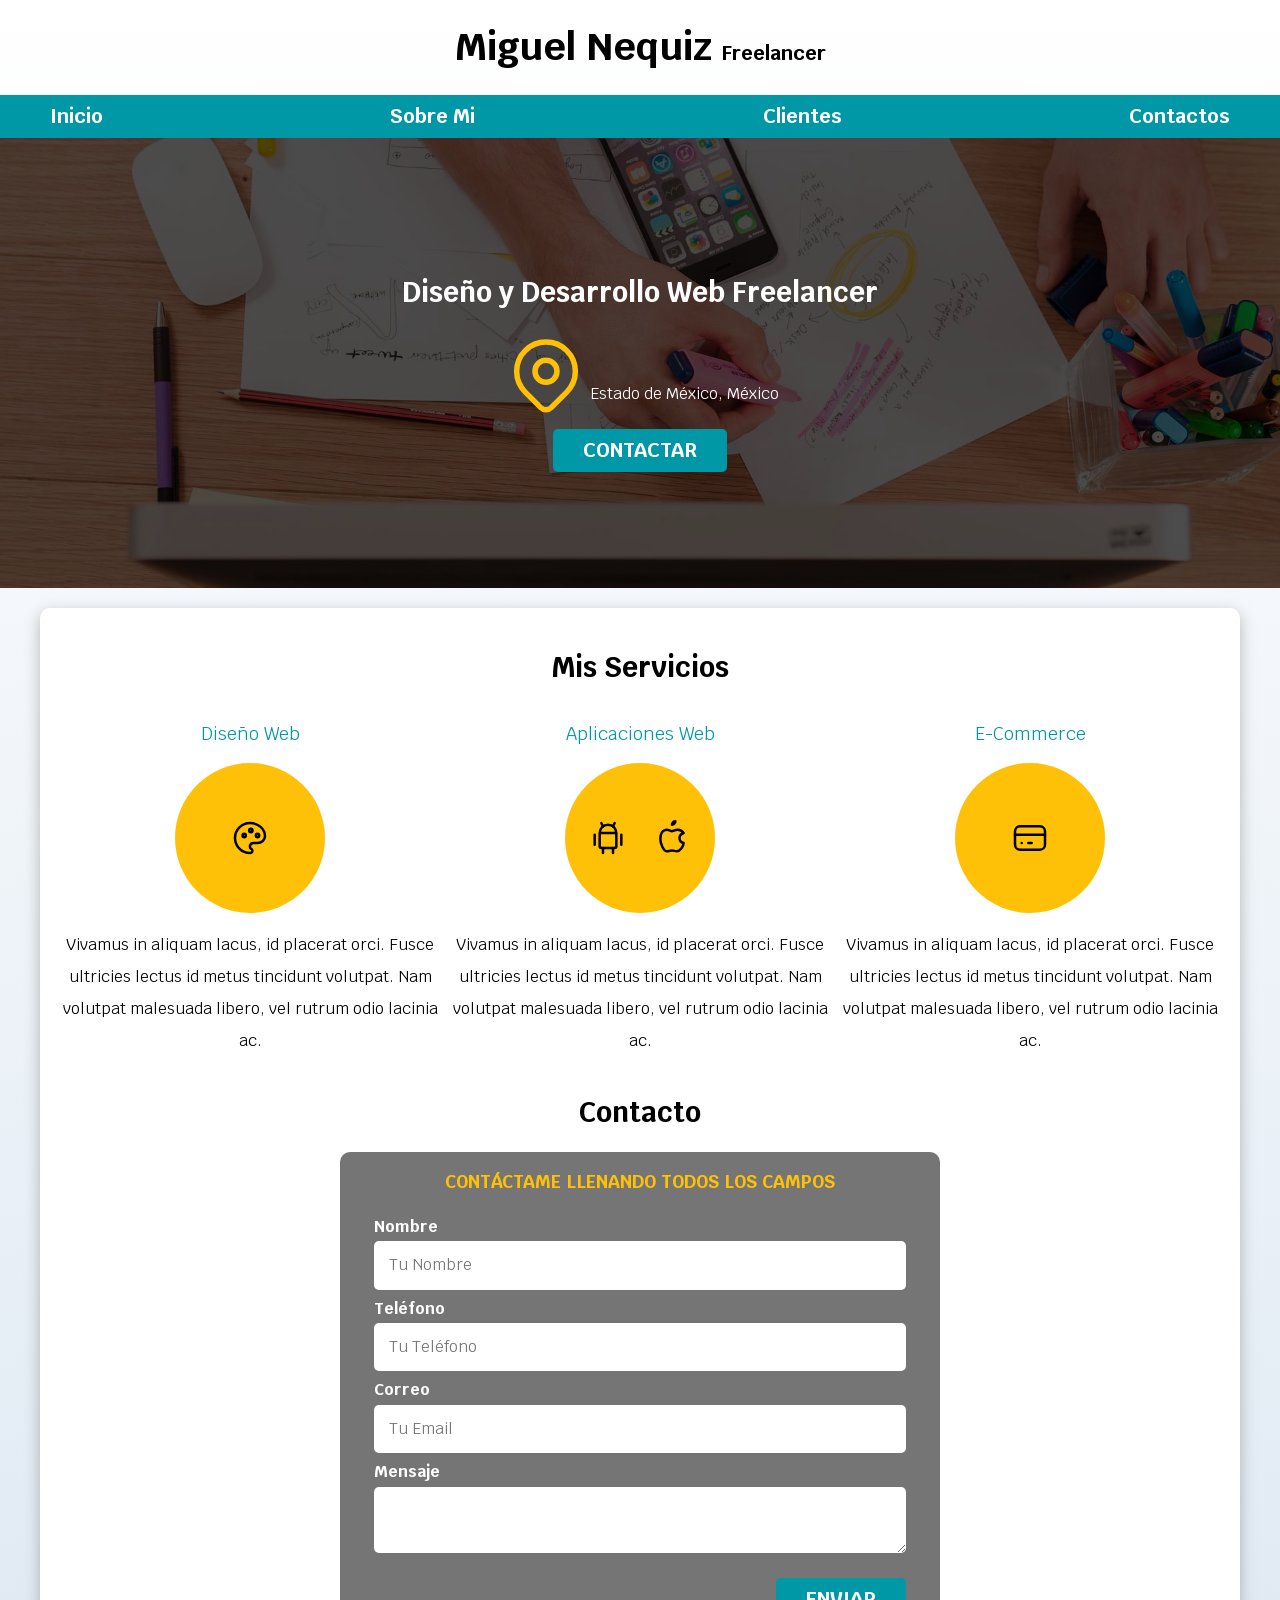
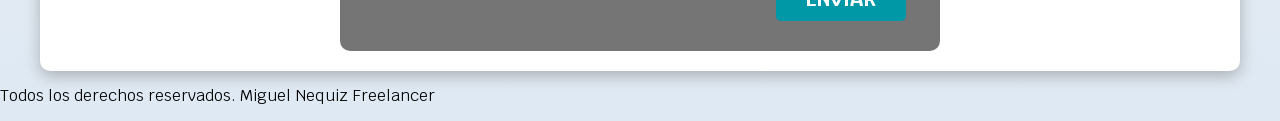
==== commit c03dac84: "Se agrega CSS a los inputs" ====
--- a/index.html
+++ b/index.html
@@ -116,27 +116,27 @@
                     <div class="contenedor-campos">
                         <div class="campo">
                             <label>Nombre</label>
-                            <input type="text" placeholder="Tu Nombre" >
+                            <input class="input-text" type="text" placeholder="Tu Nombre" >
                         </div>
 
                         <div class="campo">
                             <label>Teléfono</label>
-                            <input type="tel" placeholder="Tu Teléfono" >
+                            <input class="input-text" type="tel" placeholder="Tu Teléfono" >
                         </div>
 
                         <div class="campo">
                             <label>Correo</label>
-                            <input type="email" placeholder="Tu Email">
+                            <input class="input-text" type="email" placeholder="Tu Email">
                         </div>
 
                         <div class="campo">
                             <label>Mensaje</label>
-                            <textarea></textarea>
+                            <textarea class="input-text"></textarea>
                         </div>
                     </div><!-- .contenedor-campos -->
 
-                    <div>
-                        <input type="submit" value="Enviar">
+                    <div class="alinear-derecha flex">
+                        <input class="boton w-sm-100" type="submit" value="Enviar">
                     </div>
                 </fieldset>
             </form>
--- a/css/styles.css
+++ b/css/styles.css
@@ -41,12 +41,17 @@
     border-radius: .5rem;
     width: 90%;
     text-align: center;
+    border: none;
 }
 
 @media (min-width: 768px){
     .boton{
         width: auto;
     }
+}
+
+.boton:hover{
+    cursor: pointer;
 }
 
 .sombra {
@@ -79,6 +84,27 @@
 /* Titulos */
 .titulo span {
     font-size: 2rem;
+}
+
+
+/* Utilidades */
+.w-sm-100 {
+    width: 100%;
+}
+
+@media (min-width: 768px ) {
+    .w-sm-100{
+        width: auto;
+    }
+}
+
+.flex {
+    display: flex;
+}
+
+.alinear-derecha {
+    justify-content: flex-end;
+
 }
 
 
@@ -217,4 +243,29 @@
     font-weight: 700;
     margin-bottom: 2rem;
     color: var(--primario)
-}+}
+
+.contenedor-campos {
+
+
+}
+
+.campo {
+    margin-bottom: 1rem;
+
+}
+
+.campo label {
+    color: var(--blanco);
+    font-weight: bold;
+    margin-bottom: .5rem;
+    display: block;
+}
+
+.input-text {
+    width: 100%;
+    border: none;
+    padding: 1.5rem;
+    border-radius: .5rem;
+}
+
--- a/css/styles.css
+++ b/css/styles.css
@@ -41,12 +41,17 @@
     border-radius: .5rem;
     width: 90%;
     text-align: center;
+    border: none;
 }
 
 @media (min-width: 768px){
     .boton{
         width: auto;
     }
+}
+
+.boton:hover{
+    cursor: pointer;
 }
 
 .sombra {
@@ -79,6 +84,27 @@
 /* Titulos */
 .titulo span {
     font-size: 2rem;
+}
+
+
+/* Utilidades */
+.w-sm-100 {
+    width: 100%;
+}
+
+@media (min-width: 768px ) {
+    .w-sm-100{
+        width: auto;
+    }
+}
+
+.flex {
+    display: flex;
+}
+
+.alinear-derecha {
+    justify-content: flex-end;
+
 }
 
 
@@ -217,4 +243,29 @@
     font-weight: 700;
     margin-bottom: 2rem;
     color: var(--primario)
-}+}
+
+.contenedor-campos {
+
+
+}
+
+.campo {
+    margin-bottom: 1rem;
+
+}
+
+.campo label {
+    color: var(--blanco);
+    font-weight: bold;
+    margin-bottom: .5rem;
+    display: block;
+}
+
+.input-text {
+    width: 100%;
+    border: none;
+    padding: 1.5rem;
+    border-radius: .5rem;
+}
+
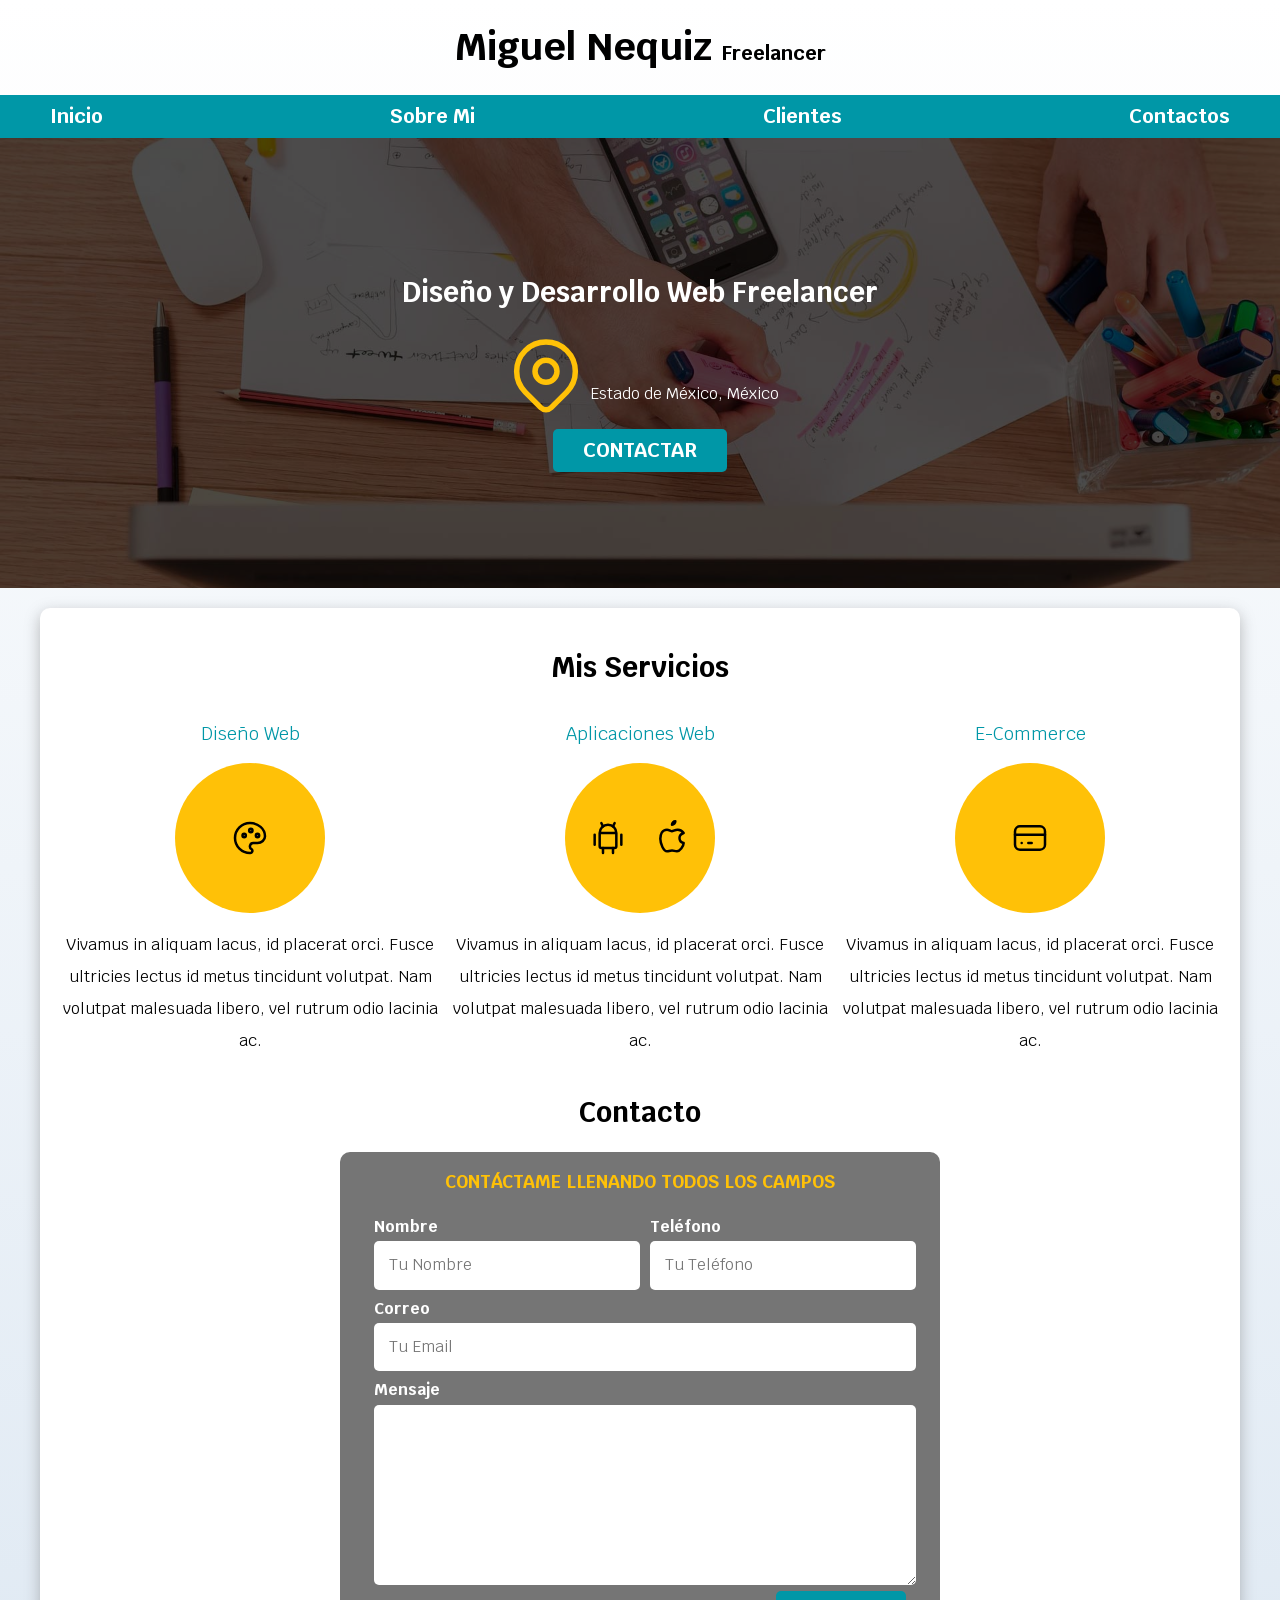
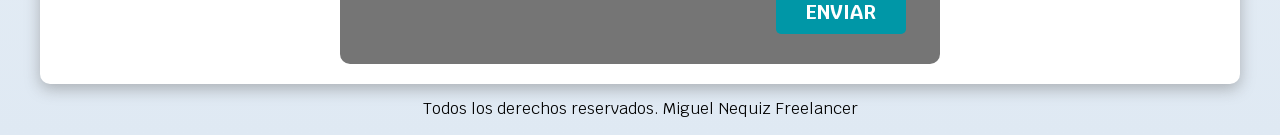
==== commit 6cf22a23: "Posicionando los inputs y el footer" ====
--- a/index.html
+++ b/index.html
@@ -143,7 +143,7 @@
         </section>
     </main>
 
-    <footer>
+    <footer class="footer">
         <p>Todos los derechos reservados. Miguel Nequiz Freelancer</p>
     </footer>
 </body>
--- a/css/styles.css
+++ b/css/styles.css
@@ -245,9 +245,18 @@
     color: var(--primario)
 }
 
-.contenedor-campos {
-
-
+@media (min-width: 768px ) {
+    .contenedor-campos {
+        display: grid;
+        grid-template-columns: 50% 50%;
+        grid-template-rows: auto auto 20rem;
+        column-gap: 1rem;
+    }
+
+    .campo:nth-child(3),
+    .campo:nth-child(4){
+        grid-column: 1 / 3;
+    }
 }
 
 .campo {
@@ -260,6 +269,10 @@
     font-weight: bold;
     margin-bottom: .5rem;
     display: block;
+}
+
+.campo textarea {
+    height: 18rem;
 }
 
 .input-text {
@@ -269,3 +282,7 @@
     border-radius: .5rem;
 }
 
+/** Footer **/
+.footer {
+    text-align: center;
+}
--- a/css/styles.css
+++ b/css/styles.css
@@ -245,9 +245,18 @@
     color: var(--primario)
 }
 
-.contenedor-campos {
-
-
+@media (min-width: 768px ) {
+    .contenedor-campos {
+        display: grid;
+        grid-template-columns: 50% 50%;
+        grid-template-rows: auto auto 20rem;
+        column-gap: 1rem;
+    }
+
+    .campo:nth-child(3),
+    .campo:nth-child(4){
+        grid-column: 1 / 3;
+    }
 }
 
 .campo {
@@ -260,6 +269,10 @@
     font-weight: bold;
     margin-bottom: .5rem;
     display: block;
+}
+
+.campo textarea {
+    height: 18rem;
 }
 
 .input-text {
@@ -269,3 +282,7 @@
     border-radius: .5rem;
 }
 
+/** Footer **/
+.footer {
+    text-align: center;
+}
